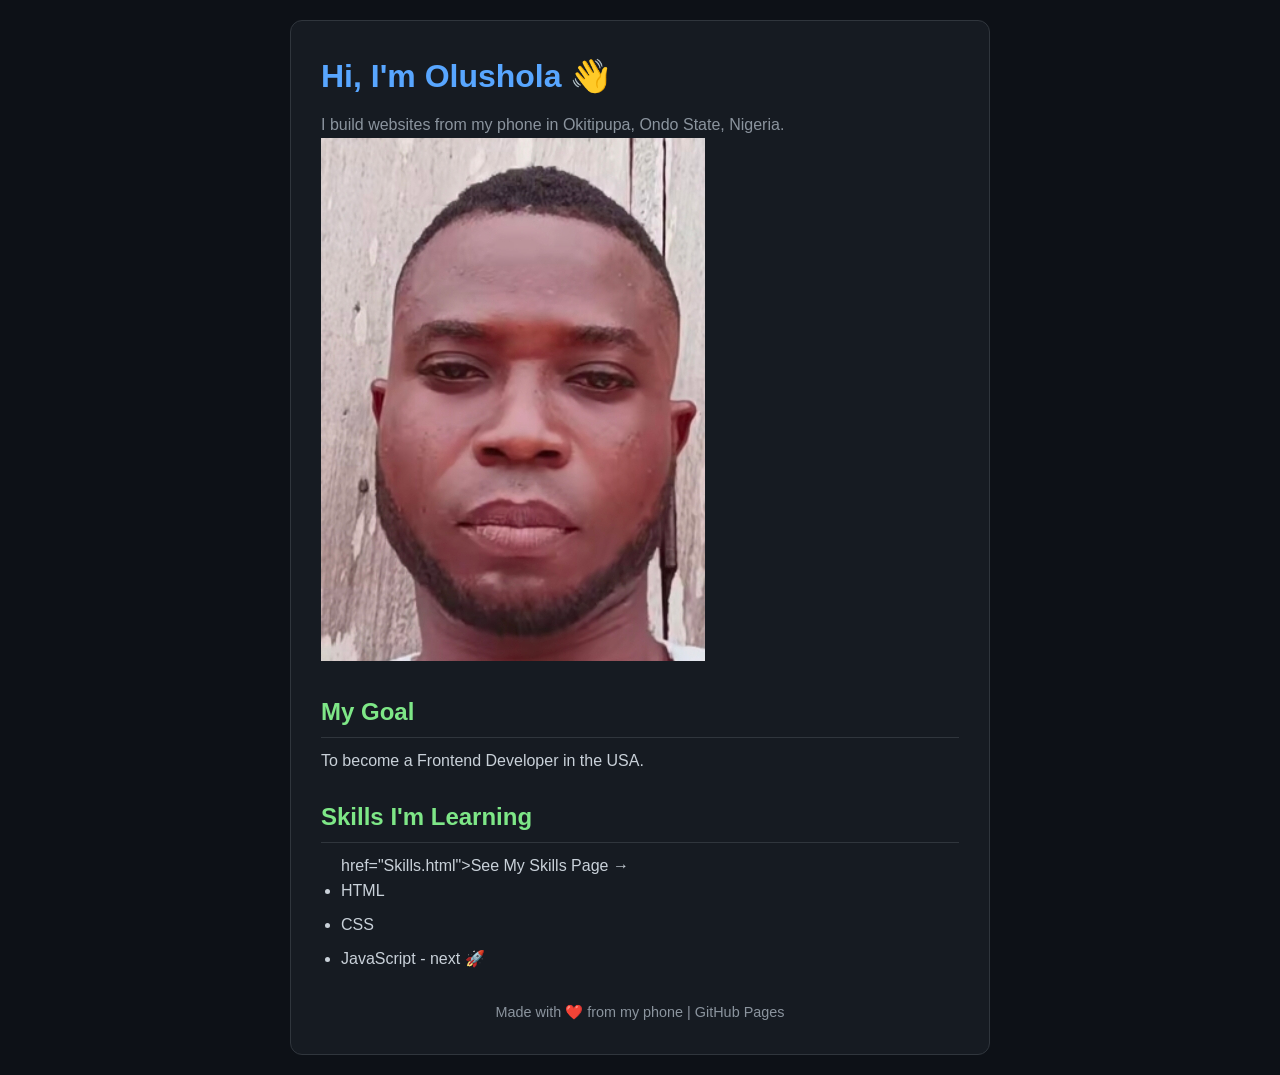
==== index.html @ 70be87e9 "Fix link in Skills section of index.html" ====
<!DOCTYPE html>
    <html lang="en">
    <head>
      <meta charset="UTF-8">
      <meta name="viewport" content="width=device-width, initial-scale=1.0">
      <title>Olushola | Frontend Developer</title>
      <link rel="stylesheet" href="style.css">
    </head>
    <body>
      <div class="container">
        <header>
          <h1>Hi, I'm Olushola 👋</h1>
          <p class="subtext">I build websites from my phone in Okitipupa, Ondo State, Nigeria.</p>
        </header>

        <img src="me.jpg" alt="Olushola's Photo" class="profile-pic">

        <section>
          <h2>My Goal</h2>
          <p>To become a Frontend Developer in the USA.</p>
        </section>

        <section>
          <h2>Skills I'm Learning</h2>
          <ul> href="Skills.html">See My Skills Page →</a>
            <li>HTML</li>
            <li>CSS</li>
            <li>JavaScript - next 🚀</li>
          </ul>
        </section>

        <footer>
          <p>Made with ❤️ from my phone | GitHub Pages</p>
        </footer>
      </div>
    </body>
    </html>
---- style.css ----
/* Dark GitHub theme style */
* {
  margin: 0;
  padding: 0;
  box-sizing: border-box;
}

body {
  font-family: 'Segoe UI', Arial, sans-serif;
  background: #0d1117;
  color: #c9d1d9;
  line-height: 1.6;
  padding: 20px;
}

.container {
  max-width: 700px;
  margin: 0 auto;
  background: #161b22;
  padding: 30px;
  border-radius: 12px;
  border: 1px solid #30363d;
}

h1 {
  color: #58a6ff;
  font-size: 2rem;
  margin-bottom: 10px;
}

h2 {
  color: #7ee787;
  margin-top: 25px;
  margin-bottom: 10px;
  border-bottom: 1px solid #30363d;
  padding-bottom: 5px;
}

.subtext {
  color: #8b949e;
}

ul {
  padding-left: 20px;
}

li {
  margin-bottom: 8px;
}

footer {
  text-align: center;
  margin-top: 30px;
  color: #8b949e;
  font-size: 0.9rem;
}
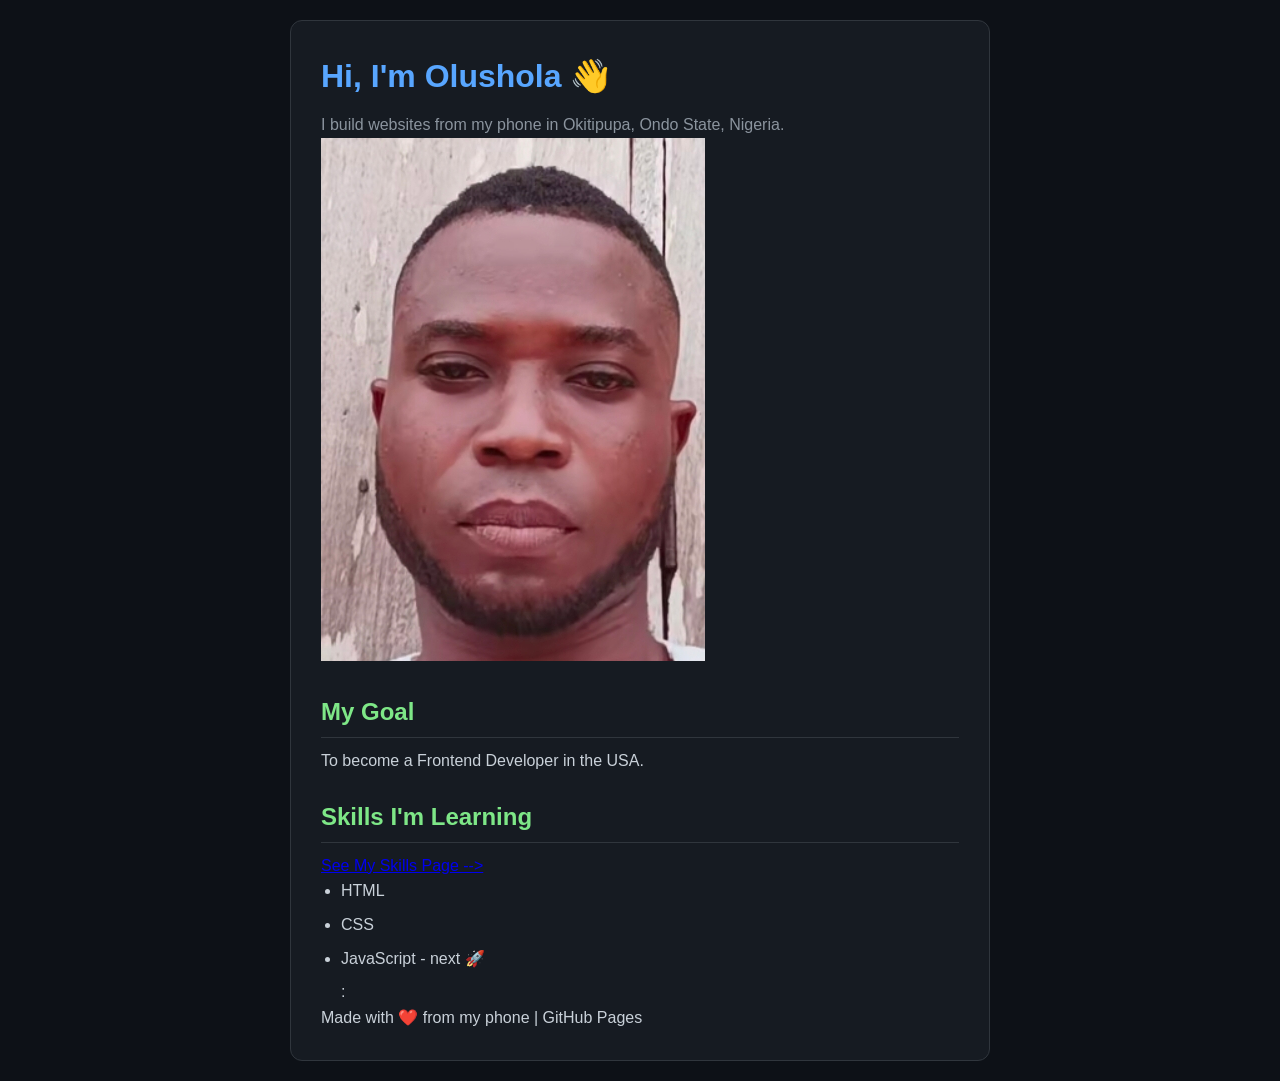
==== commit cf849628: "Correct link syntax and update skills list Fixed HTML syntax for link and adjusted list structure." ====
--- a/index.html
+++ b/index.html
@@ -22,14 +22,14 @@
 
         <section>
           <h2>Skills I'm Learning</h2>
-          <ul> href="Skills.html">See My Skills Page →</a>
+            <a href="Skills.html">See My Skills Page --></a>
+            <ul>
             <li>HTML</li>
             <li>CSS</li>
-            <li>JavaScript - next 🚀</li>
-          </ul>
+          <li>JavaScript - next 🚀</li>
+            :
+      </ul>
         </section>
-
-        <footer>
           <p>Made with ❤️ from my phone | GitHub Pages</p>
         </footer>
       </div>
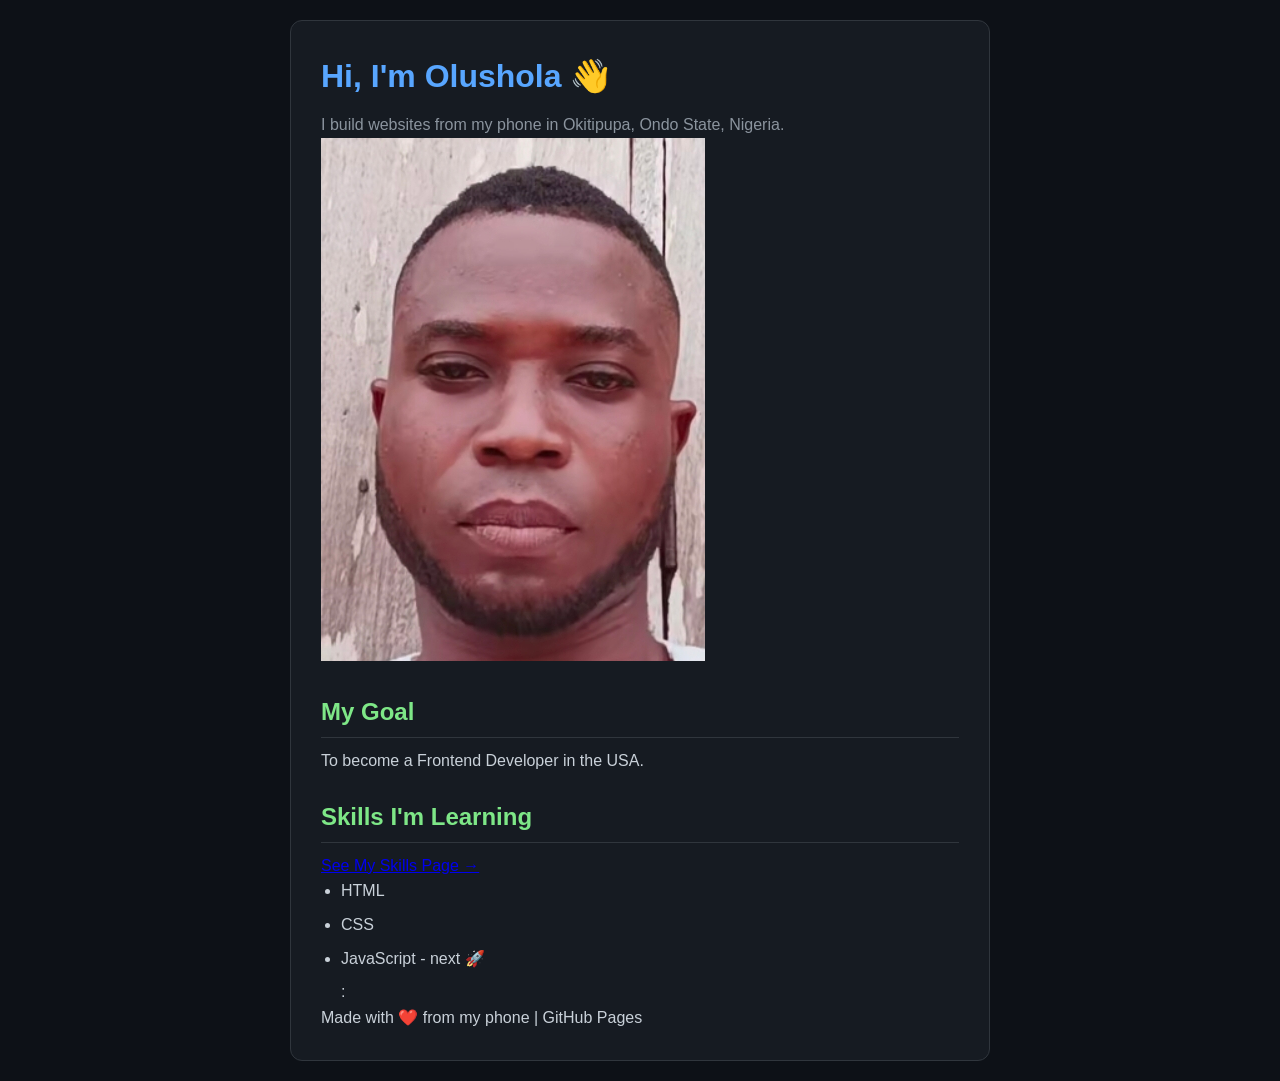
==== commit 0fc70ec3: "Update link arrow in Skills section" ====
--- a/index.html
+++ b/index.html
@@ -22,7 +22,7 @@
 
         <section>
           <h2>Skills I'm Learning</h2>
-            <a href="Skills.html">See My Skills Page --></a>
+            <a href="Skills.html">See My Skills Page →</a>
             <ul>
             <li>HTML</li>
             <li>CSS</li>
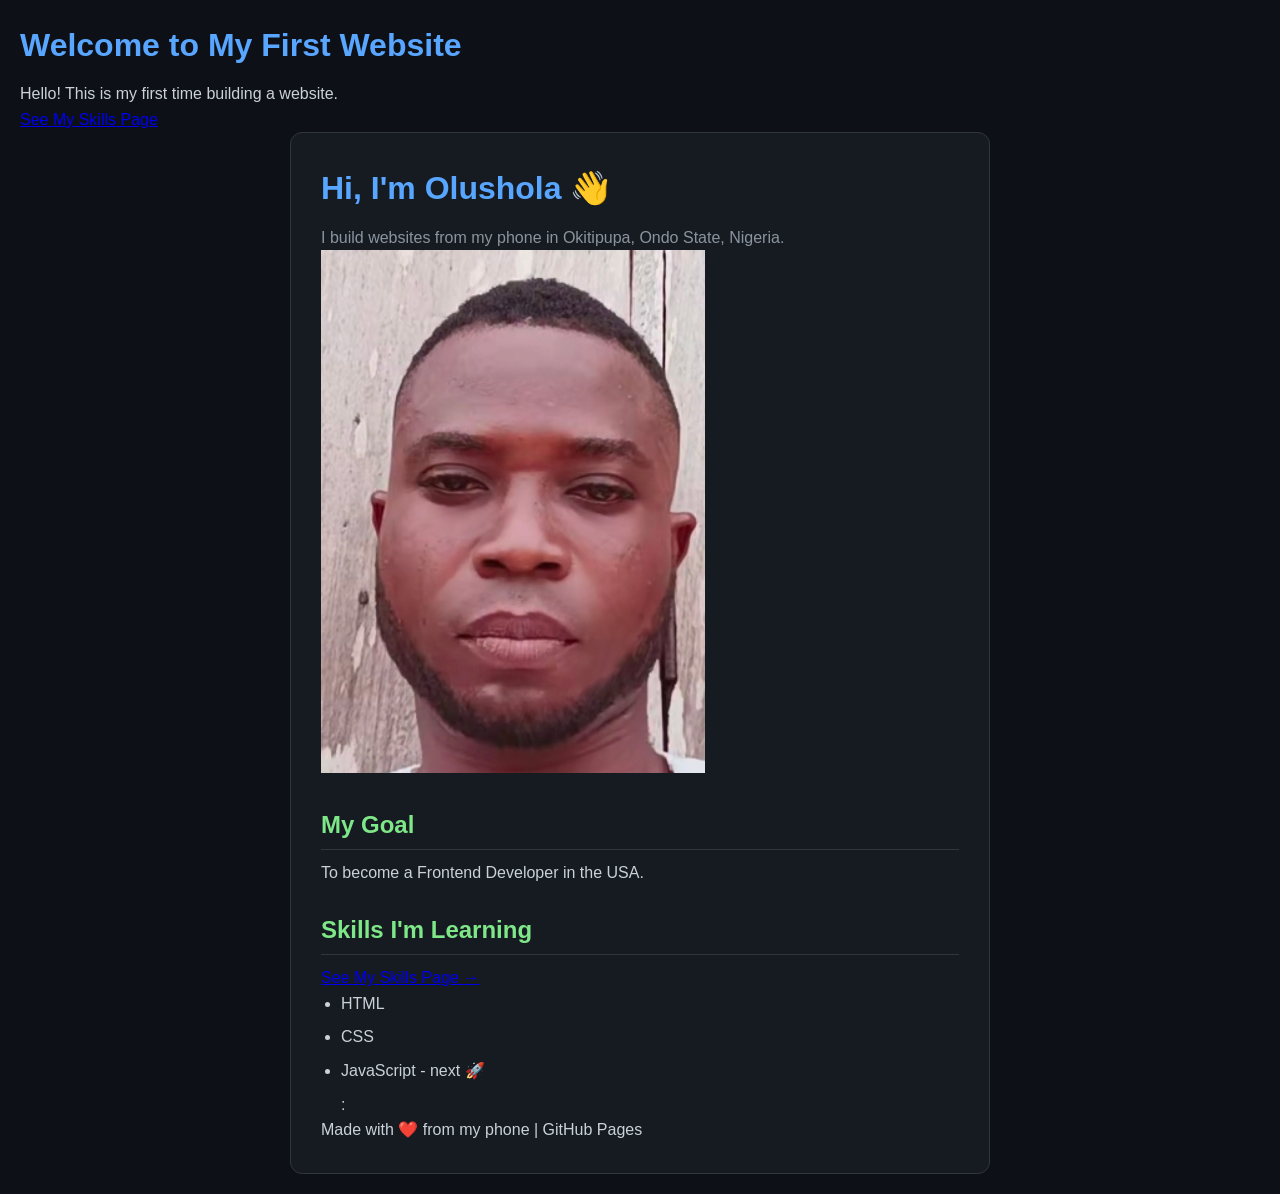
==== commit bb3b97d6: "Create initial index.html for website Added basic HTML structure and content for the website." ====
--- a/index.html
+++ b/index.html
@@ -1,4 +1,18 @@
     <!DOCTYPE html>
+<html lang="en">
+<head>
+  <meta charset="UTF-8">
+  <meta name="viewport" content="width=device-width, initial-scale=1.0">
+  <title>My First Website</title>
+</head>
+<body>
+  <h1>Welcome to My First Website</h1>
+  <p>Hello! This is my first time building a website.</p>
+  
+  <a href="Skills.html">See My Skills Page</a>
+
+</body>
+</html>
     <html lang="en">
     <head>
       <meta charset="UTF-8">
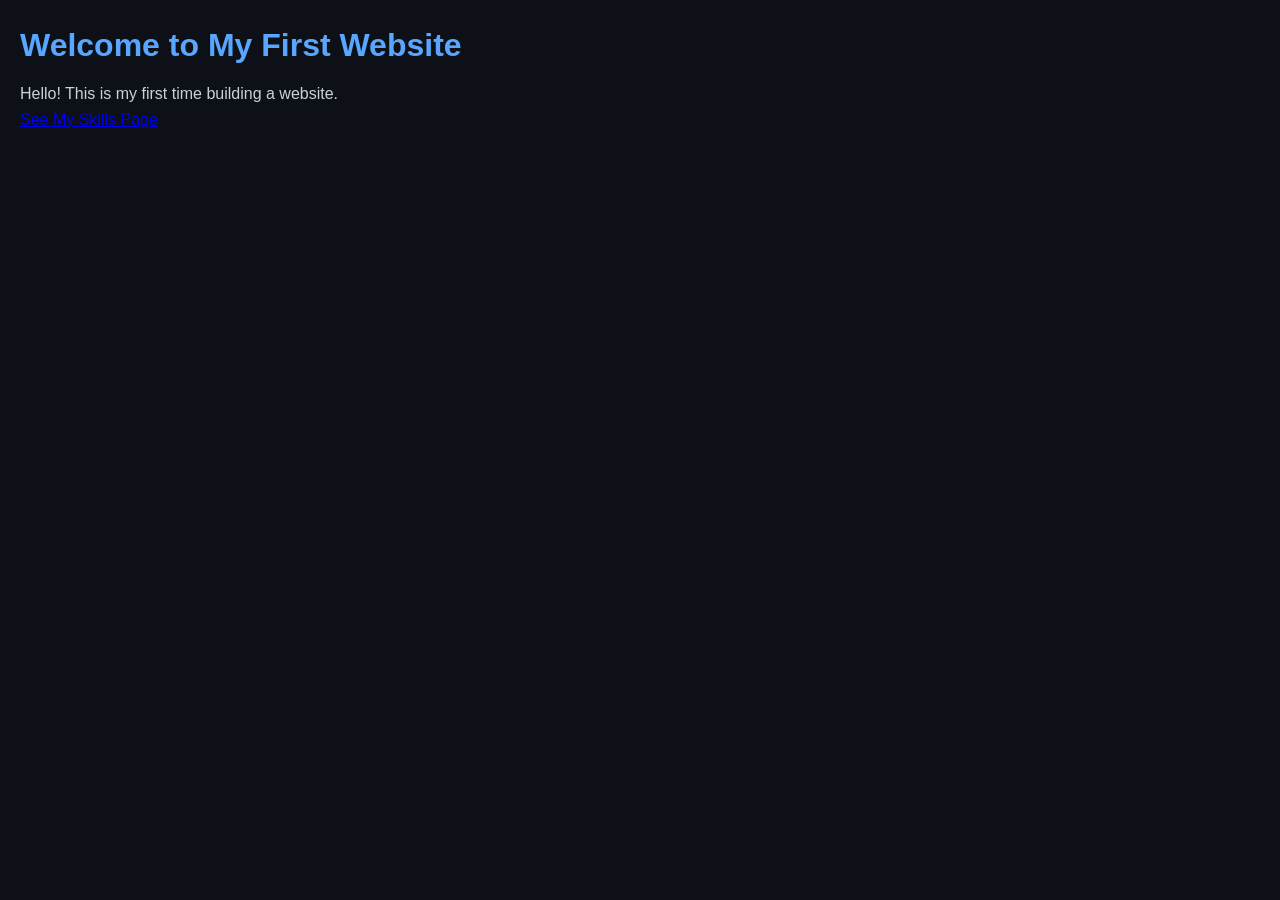
==== commit 565305ba: "Remove unnecessary HTML structure from index.html" ====
--- a/index.html
+++ b/index.html
@@ -3,7 +3,7 @@
 <head>
   <meta charset="UTF-8">
   <meta name="viewport" content="width=device-width, initial-scale=1.0">
-  <title>My First Website</title>
+  <link rel="stylesheet" href="style.css">
 </head>
 <body>
   <h1>Welcome to My First Website</h1>
@@ -13,39 +13,3 @@
 
 </body>
 </html>
-    <html lang="en">
-    <head>
-      <meta charset="UTF-8">
-      <meta name="viewport" content="width=device-width, initial-scale=1.0">
-      <title>Olushola | Frontend Developer</title>
-      <link rel="stylesheet" href="style.css">
-    </head>
-    <body>
-      <div class="container">
-        <header>
-          <h1>Hi, I'm Olushola 👋</h1>
-          <p class="subtext">I build websites from my phone in Okitipupa, Ondo State, Nigeria.</p>
-        </header>
-
-        <img src="me.jpg" alt="Olushola's Photo" class="profile-pic">
-
-        <section>
-          <h2>My Goal</h2>
-          <p>To become a Frontend Developer in the USA.</p>
-        </section>
-
-        <section>
-          <h2>Skills I'm Learning</h2>
-            <a href="Skills.html">See My Skills Page →</a>
-            <ul>
-            <li>HTML</li>
-            <li>CSS</li>
-          <li>JavaScript - next 🚀</li>
-            :
-      </ul>
-        </section>
-          <p>Made with ❤️ from my phone | GitHub Pages</p>
-        </footer>
-      </div>
-    </body>
-    </html>
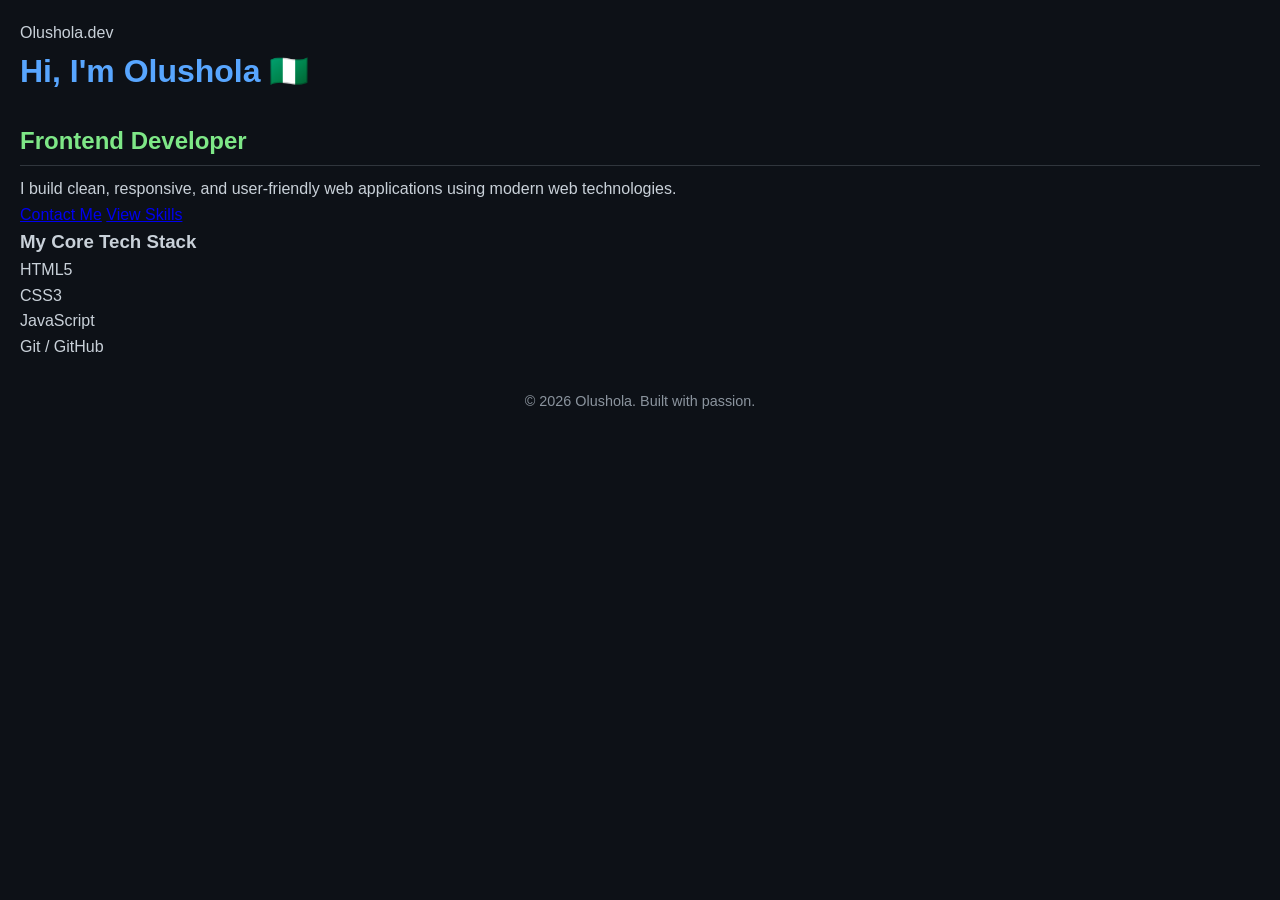
==== commit 5b46e5ff: "Revamp index.html with new layout and content Updated the HTML structure to include a header, main s" ====
--- a/index.html
+++ b/index.html
@@ -1,15 +1,42 @@
-    <!DOCTYPE html>
+<!DOCTYPE html>
 <html lang="en">
 <head>
-  <meta charset="UTF-8">
-  <meta name="viewport" content="width=device-width, initial-scale=1.0">
-  <link rel="stylesheet" href="style.css">
+    <meta charset="UTF-8">
+    <meta name="viewport" content="width=device-width, initial-scale=1.0">
+    <title>Olushola | Frontend Developer</title>
+    <link rel="stylesheet" href="style.css">
 </head>
 <body>
-  <h1>Welcome to My First Website</h1>
-  <p>Hello! This is my first time building a website.</p>
-  
-  <a href="Skills.html">See My Skills Page</a>
+    <header>
+        <nav>
+            <div class="logo">Olushola.dev</div>
+        </nav>
+    </header>
 
+    <main>
+        <section class="hero">
+            <h1>Hi, I'm Olushola 🇳🇬</h1>
+            <h2>Frontend Developer</h2>
+            <p>I build clean, responsive, and user-friendly web applications using modern web technologies.</p>
+            <div class="cta-buttons">
+                <a href="mailto:your-email@example.com" class="btn primary-btn">Contact Me</a>
+                <a href="#skills" class="btn secondary-btn">View Skills</a>
+            </div>
+        </section>
+
+        <section id="skills" class="skills-section">
+            <h3>My Core Tech Stack</h3>
+            <div class="skills-grid">
+                <div class="skill-card">HTML5</div>
+                <div class="skill-card">CSS3</div>
+                <div class="skill-card">JavaScript</div>
+                <div class="skill-card">Git / GitHub</div>
+            </div>
+        </section>
+    </main>
+
+    <footer>
+        <p>&copy; 2026 Olushola. Built with passion.</p>
+    </footer>
 </body>
 </html>
